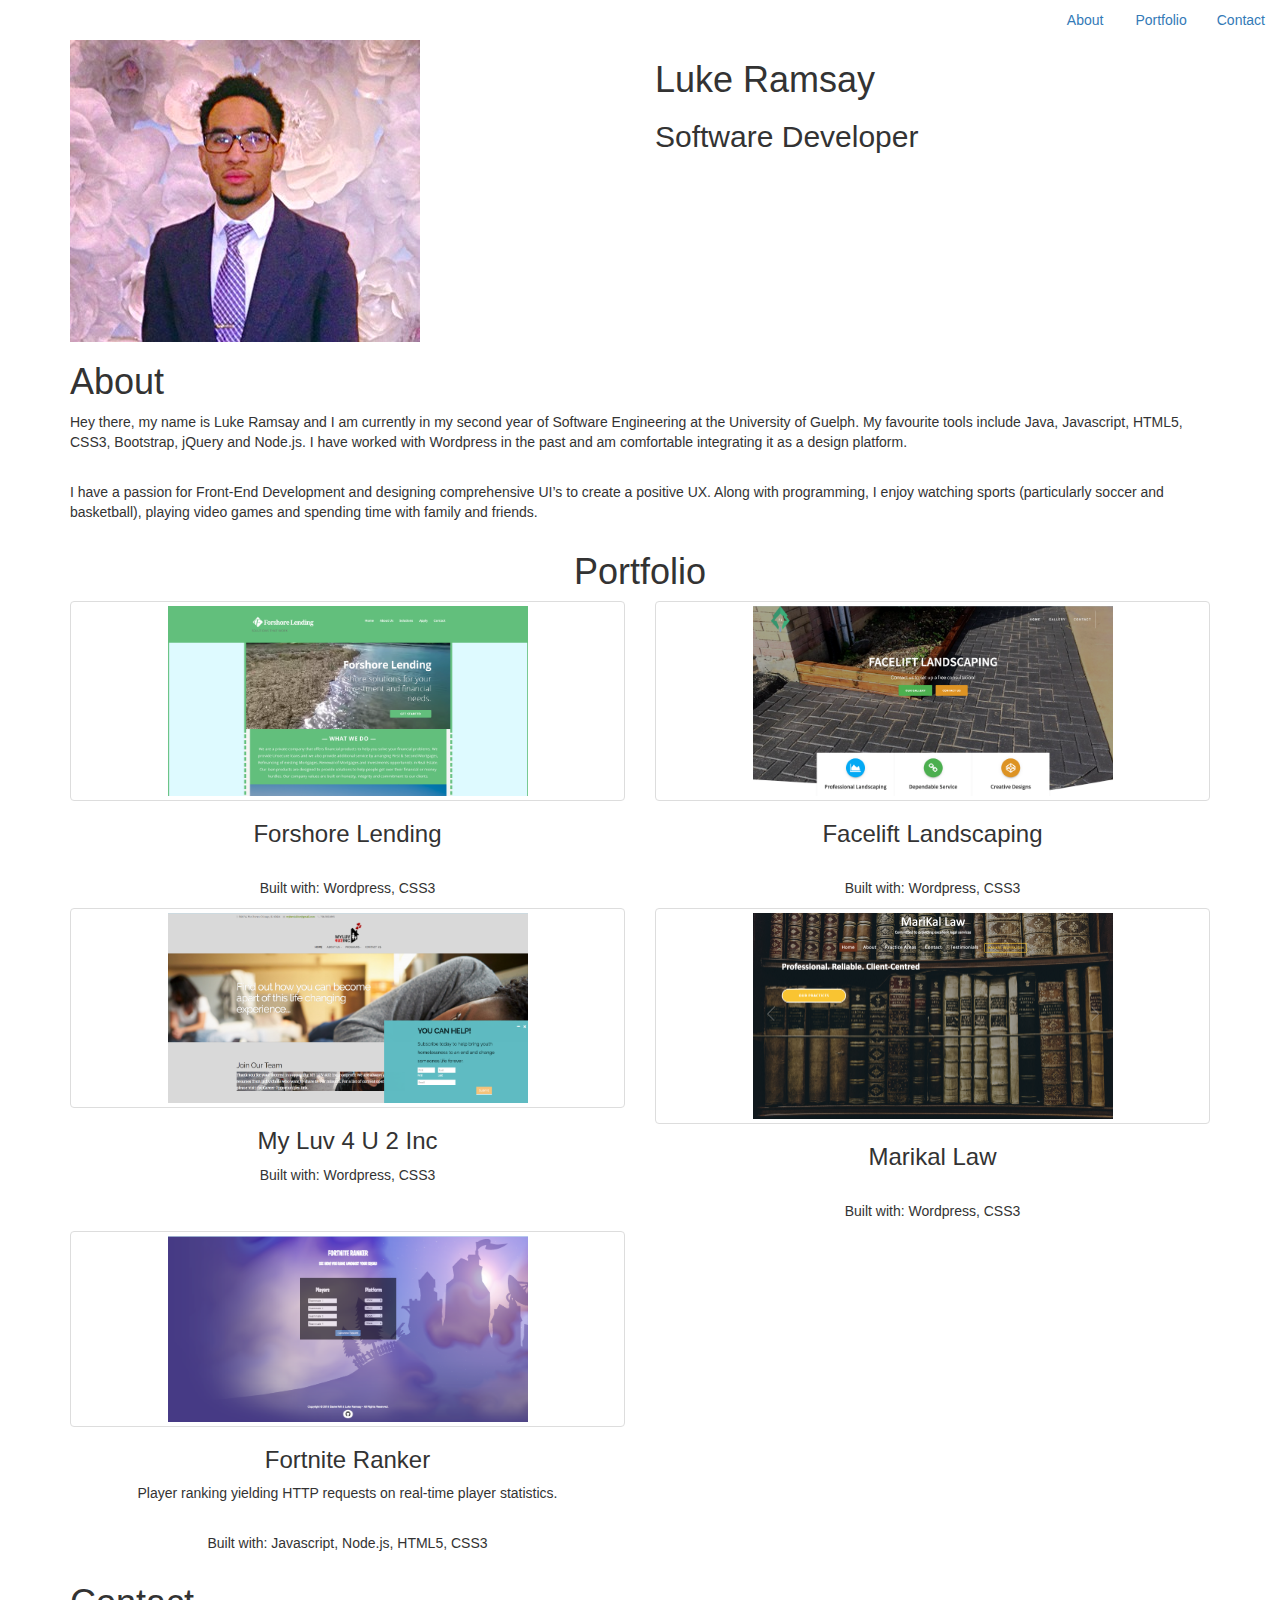
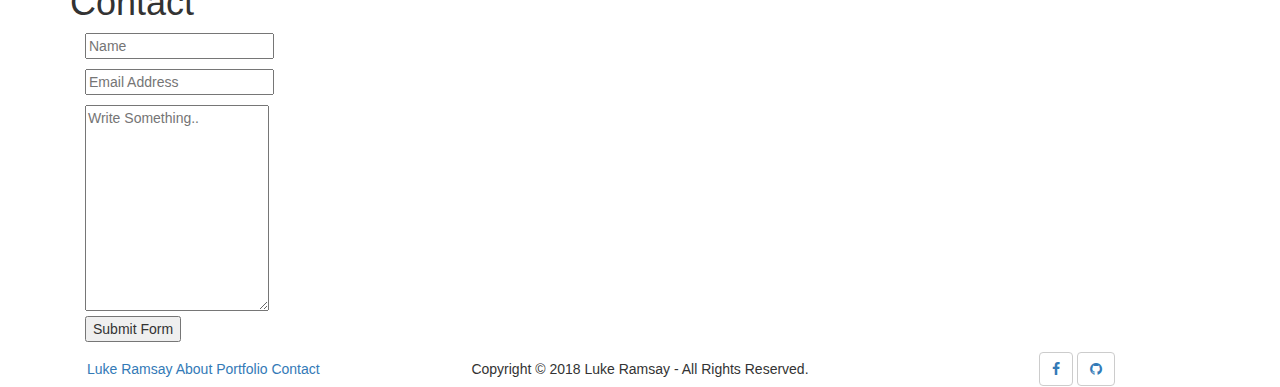
==== assets/index.html @ c756954b "First commit" ====
<!DOCTYPE html>
<html lang ="en">
  <head>
    <title>Luke Ramsay | Software Developer</title>
    <link rel="icon" href="images/VIXX_LR_logo.png">
    <meta charset="utf-8">
    <meta name="viewport" content="width=device-width, initial-scale=1">
    <link rel="stylesheet" href="https://maxcdn.bootstrapcdn.com/bootstrap/3.3.7/css/bootstrap.min.css">
    <link rel="stylesheet" href="https://cdnjs.cloudflare.com/ajax/libs/font-awesome/4.7.0/css/font-awesome.min.css">
    <link rel="stylesheet" type="text/css" href="styles/styles.css">
    <script src="https://ajax.googleapis.com/ajax/libs/jquery/3.3.1/jquery.min.js"></script>
    <script src="https://maxcdn.bootstrapcdn.com/bootstrap/3.3.7/js/bootstrap.min.js"></script>

    <script>
    function _(id){
      return document.getElementById(id);
    }
    function submitForm(){
	     _("mybtn").disabled = true;
	     _("status").innerHTML = 'please wait ...';
	     var formdata = new FormData();
	     formdata.append( "n", _("n").value );
	     formdata.append( "e", _("e").value );
	     formdata.append( "m", _("m").value );

       var ajax = new XMLHttpRequest();
	     ajax.open( "POST", "parser.php" );
	     ajax.onreadystatechange = function() {

        if(ajax.readyState == 4 && ajax.status == 200) {
			    if(ajax.responseText == "success"){
				    _("my_form").innerHTML = '<h2>Thanks '+_("n").value+', your message has been sent.</h2>';
			      } else {
				      _("status").innerHTML = ajax.responseText;
				      _("mybtn").disabled = false;
			         }
		        }
	         }
	ajax.send( formdata );
}
  </script>
  </head>

  <body>
    <div class="header">
        <ul class="nav nav-pills">
          <li class="pull-right"><a href="#p4">Contact</a></li>
          <li class="pull-right"><a href="#p3">Portfolio</a></li>
          <li class="pull-right"><a href="#p2">About</a></li>
        </ul>
    </div>

        <div class="container me" id="p1">
          <div class="row">
            <div class="col-xs-6">
              <img src="images/headshot.jpeg" alt="Luke Ramsay" class="headshot-image">
            </div>
            <div class="col-xs-6 header-text">
              <h1 class="h1-name">Luke Ramsay</h1>
              <h2 class="h2-name">Software Developer</h2>
          </div>
      </div>
    </div>

    <div class="about container" id="p2">
      <h1 class="section-title">About</h1>
      <div class="row">
        <div class="col-lg-12">
          <p class="p-text">Hey there, my name is Luke Ramsay and I am currently in my second year of Software Engineering at the University of Guelph.  My favourite tools include Java, Javascript, HTML5, CSS3, Bootstrap, jQuery and Node.js. I have worked with Wordpress in the past and am comfortable integrating it as a design platform.</p>
        </br>
        <p class="p-text">I have a passion for Front-End Development and designing comprehensive UI’s to create a positive UX. Along with programming, I enjoy watching sports (particularly soccer and basketball), playing video games and spending time with family and friends.</p>
        </div>
      </div>
    </div>

    <div class="page-two container text-center" id="p3">
      <div class="portfolio-top">
        <h1 class="section-title">Portfolio</h1>
      </div>
      <div class="row">
        <div class="col-md-6">
          <a href="www.forshorelending.com" target="_blank" class="thumbnail">
            <img src="images/forshorescreenshot.png" alt="Forshore Lending" height="180" width="360"></a>
             <h3 class="portfolio-title">Forshore Lending</h3>
           </br>
           <p class="p-text">Built with: Wordpress, CSS3</p>
          </div>
          <div class="col-md-6">
            <a href="www.faceliftlandscaping.com" target="_blank" class="thumbnail">
              <img src="images/faceliftscreenshot.png" alt="Facelift Landscaping" height="180" width="360"></a>
              <h3 class="portfolio-title">Facelift Landscaping</h3>
            </br>
            <p class="p-text">Built with: Wordpress, CSS3</p>
            </div>
          </div>

          <div class="row">
            <div class="col-md-6">
              <a href="www.myluv4u2inc.com" target="_blank" class="thumbnail">
                <img src="images/myluv4u2incscreenshot.png" alt="My Luv 4 U 2 Inc" height="180" width="360"></a>
                <h3 class="portfolio-title" >My Luv 4 U 2 Inc</h3>
              <p class="p-text">Built with: Wordpress, CSS3</p>
              </div>
              <div class="col-md-6">
                <a href="www.marikallaw.com" class="thumbnail"  target="_blank">
                  <img src="images/marikallawhome.png" alt="MariKal Law" height="180" width="360"></a>
                  <h3 class="portfolio-title">Marikal Law</h3>
                </br>
                <p class="p-text">Built with: Wordpress, CSS3</p>
                </div>
              </div>

              <div class="row">
                <div class="col-md-6">
                  <a href="#" class="thumbnail">
                    <img src="images/fortnitescreenshot.png" alt="Fortnite Ranker" height="180" width="360"></a>
                    <h3 class="portfolio-title">Fortnite Ranker</h3>
                    <p class="p-text">Player ranking yielding HTTP requests on real-time player statistics.</p>
                  </br>
                  <p class="p-text">Built with: Javascript, Node.js, HTML5, CSS3</p>
                </div>
              </div>
            </div>

            <div class="contact container" id="p4">
              <h1 class="section-title">Contact</h1>

              <div class="container">
                <form id="my_form" onsubmit="submitForm(); return false;">
                  <p><input type="text" id="n" placeholder="Name" required></p>
                  <p><input type="text"id="e" placeholder="Email Address" type="email" required></p>
                  <textarea id="m" placeholder="Write Something.." rows="10" required></textarea>
                  <p><input id="mybtn" type="submit" value="Submit Form"> <span id="status"></span></p>
                </form>
              </div>
            </div>

            <div class="footer">
              <div class="row">
                <div class="col-xs-4 text-center">
                  <h5 class="footer-menu">
                    <a href="#p1">Luke Ramsay</a>
                    <a href="#p2">About </a>
                    <a href="#p3">Portfolio </a>
                    <a href="#p4">Contact</a>
                  </h5>
                </div>

                <div class="col-xs-4 text-center">
                  <h5 class="footer-text">
                    Copyright © 2018 Luke Ramsay - All Rights Reserved.
                  </h5>
                </div>

                <div class="col-xs-4 text-center">
                  <button type="button" class="btn btn-default facebook social-media"><a href="https://www.facebook.com/luke.ramsay.71" class="fa fa-facebook" target="_blank"></a></button>
                  <button type="button" class="btn btn-default github social-media"><a href="https://github.com/ramsayyl" class="fa fa-github"></a></button>
                </div>
              </div>
            </div>

      </body>
</html>
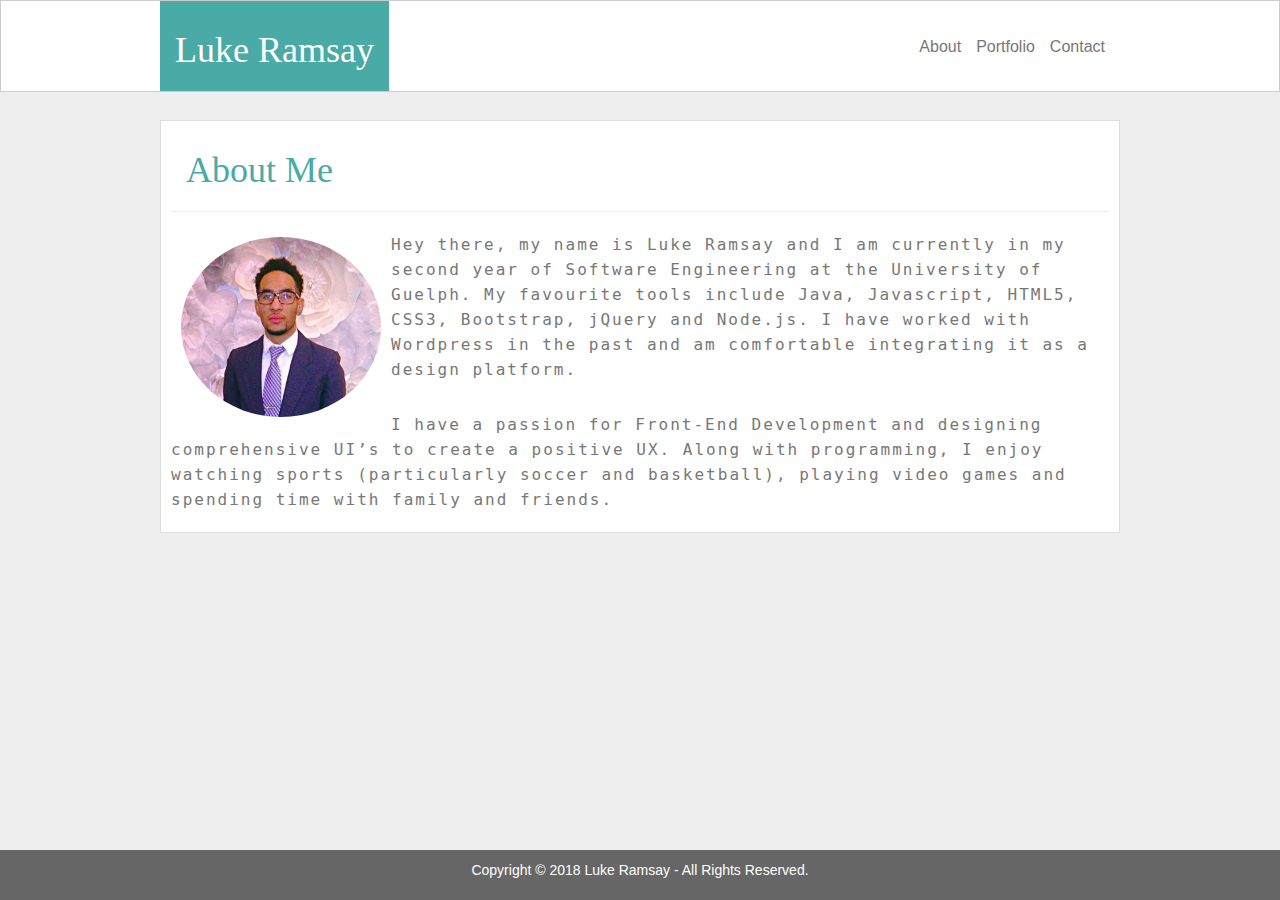
==== commit 84dac9ac: "completed assignment" ====
--- a/assets/index.html
+++ b/assets/index.html
@@ -7,157 +7,53 @@
     <meta name="viewport" content="width=device-width, initial-scale=1">
     <link rel="stylesheet" href="https://maxcdn.bootstrapcdn.com/bootstrap/3.3.7/css/bootstrap.min.css">
     <link rel="stylesheet" href="https://cdnjs.cloudflare.com/ajax/libs/font-awesome/4.7.0/css/font-awesome.min.css">
-    <link rel="stylesheet" type="text/css" href="styles/styles.css">
+    <!-- <link rel="stylesheet" type="text/css" href="css/reset.css"> -->
+    <link rel="stylesheet" type="text/css" href="css/styles.css">
     <script src="https://ajax.googleapis.com/ajax/libs/jquery/3.3.1/jquery.min.js"></script>
     <script src="https://maxcdn.bootstrapcdn.com/bootstrap/3.3.7/js/bootstrap.min.js"></script>
-
-    <script>
-    function _(id){
-      return document.getElementById(id);
-    }
-    function submitForm(){
-	     _("mybtn").disabled = true;
-	     _("status").innerHTML = 'please wait ...';
-	     var formdata = new FormData();
-	     formdata.append( "n", _("n").value );
-	     formdata.append( "e", _("e").value );
-	     formdata.append( "m", _("m").value );
-
-       var ajax = new XMLHttpRequest();
-	     ajax.open( "POST", "parser.php" );
-	     ajax.onreadystatechange = function() {
-
-        if(ajax.readyState == 4 && ajax.status == 200) {
-			    if(ajax.responseText == "success"){
-				    _("my_form").innerHTML = '<h2>Thanks '+_("n").value+', your message has been sent.</h2>';
-			      } else {
-				      _("status").innerHTML = ajax.responseText;
-				      _("mybtn").disabled = false;
-			         }
-		        }
-	         }
-	ajax.send( formdata );
-}
-  </script>
   </head>
 
-  <body>
+
+  <!-- Home Page/ About Me -->
+  <body id="index">
     <div class="header">
-        <ul class="nav nav-pills">
-          <li class="pull-right"><a href="#p4">Contact</a></li>
-          <li class="pull-right"><a href="#p3">Portfolio</a></li>
-          <li class="pull-right"><a href="#p2">About</a></li>
-        </ul>
+
+      <div class="main">
+
+        <div class="name">
+          <h1>Luke Ramsay</h1>
+        </div>
+
+        <div class="nav">
+          <ul>
+            <li><a href="index.html">About</a></li>
+            <li><a href="portfolio.html">Portfolio</a></li>
+            <li><a href="contact.html">Contact</a></li>
+          </ul>
+        </div>
+
+      </div>
+
     </div>
 
-        <div class="container me" id="p1">
-          <div class="row">
-            <div class="col-xs-6">
-              <img src="images/headshot.jpeg" alt="Luke Ramsay" class="headshot-image">
-            </div>
-            <div class="col-xs-6 header-text">
-              <h1 class="h1-name">Luke Ramsay</h1>
-              <h2 class="h2-name">Software Developer</h2>
-          </div>
+    <div class="main">
+      <div class="content">
+        <h1 class="about-heading">About Me</h1>
+
+        <hr>
+        <img class="headshot-image" src="images/headshot.jpeg" alt="Luke Ramsay">
+
+        <p class="about-text">Hey there, my name is Luke Ramsay and I am currently in my second year of Software Engineering at the University of Guelph.  My favourite tools include Java, Javascript, HTML5, CSS3, Bootstrap, jQuery and Node.js. I have worked with Wordpress in the past and am comfortable integrating it as a design platform.</p>
+        <br>
+        <p class="about-text">I have a passion for Front-End Development and designing comprehensive UI’s to create a positive UX. Along with programming, I enjoy watching sports (particularly soccer and basketball), playing video games and spending time with family and friends.</p>
       </div>
+
     </div>
 
-    <div class="about container" id="p2">
-      <h1 class="section-title">About</h1>
-      <div class="row">
-        <div class="col-lg-12">
-          <p class="p-text">Hey there, my name is Luke Ramsay and I am currently in my second year of Software Engineering at the University of Guelph.  My favourite tools include Java, Javascript, HTML5, CSS3, Bootstrap, jQuery and Node.js. I have worked with Wordpress in the past and am comfortable integrating it as a design platform.</p>
-        </br>
-        <p class="p-text">I have a passion for Front-End Development and designing comprehensive UI’s to create a positive UX. Along with programming, I enjoy watching sports (particularly soccer and basketball), playing video games and spending time with family and friends.</p>
-        </div>
-      </div>
+    <div class="footer">
+      <p class="footer-text">Copyright © 2018 Luke Ramsay - All Rights Reserved.</p>
     </div>
 
-    <div class="page-two container text-center" id="p3">
-      <div class="portfolio-top">
-        <h1 class="section-title">Portfolio</h1>
-      </div>
-      <div class="row">
-        <div class="col-md-6">
-          <a href="www.forshorelending.com" target="_blank" class="thumbnail">
-            <img src="images/forshorescreenshot.png" alt="Forshore Lending" height="180" width="360"></a>
-             <h3 class="portfolio-title">Forshore Lending</h3>
-           </br>
-           <p class="p-text">Built with: Wordpress, CSS3</p>
-          </div>
-          <div class="col-md-6">
-            <a href="www.faceliftlandscaping.com" target="_blank" class="thumbnail">
-              <img src="images/faceliftscreenshot.png" alt="Facelift Landscaping" height="180" width="360"></a>
-              <h3 class="portfolio-title">Facelift Landscaping</h3>
-            </br>
-            <p class="p-text">Built with: Wordpress, CSS3</p>
-            </div>
-          </div>
+  </body>
 
-          <div class="row">
-            <div class="col-md-6">
-              <a href="www.myluv4u2inc.com" target="_blank" class="thumbnail">
-                <img src="images/myluv4u2incscreenshot.png" alt="My Luv 4 U 2 Inc" height="180" width="360"></a>
-                <h3 class="portfolio-title" >My Luv 4 U 2 Inc</h3>
-              <p class="p-text">Built with: Wordpress, CSS3</p>
-              </div>
-              <div class="col-md-6">
-                <a href="www.marikallaw.com" class="thumbnail"  target="_blank">
-                  <img src="images/marikallawhome.png" alt="MariKal Law" height="180" width="360"></a>
-                  <h3 class="portfolio-title">Marikal Law</h3>
-                </br>
-                <p class="p-text">Built with: Wordpress, CSS3</p>
-                </div>
-              </div>
-
-              <div class="row">
-                <div class="col-md-6">
-                  <a href="#" class="thumbnail">
-                    <img src="images/fortnitescreenshot.png" alt="Fortnite Ranker" height="180" width="360"></a>
-                    <h3 class="portfolio-title">Fortnite Ranker</h3>
-                    <p class="p-text">Player ranking yielding HTTP requests on real-time player statistics.</p>
-                  </br>
-                  <p class="p-text">Built with: Javascript, Node.js, HTML5, CSS3</p>
-                </div>
-              </div>
-            </div>
-
-            <div class="contact container" id="p4">
-              <h1 class="section-title">Contact</h1>
-
-              <div class="container">
-                <form id="my_form" onsubmit="submitForm(); return false;">
-                  <p><input type="text" id="n" placeholder="Name" required></p>
-                  <p><input type="text"id="e" placeholder="Email Address" type="email" required></p>
-                  <textarea id="m" placeholder="Write Something.." rows="10" required></textarea>
-                  <p><input id="mybtn" type="submit" value="Submit Form"> <span id="status"></span></p>
-                </form>
-              </div>
-            </div>
-
-            <div class="footer">
-              <div class="row">
-                <div class="col-xs-4 text-center">
-                  <h5 class="footer-menu">
-                    <a href="#p1">Luke Ramsay</a>
-                    <a href="#p2">About </a>
-                    <a href="#p3">Portfolio </a>
-                    <a href="#p4">Contact</a>
-                  </h5>
-                </div>
-
-                <div class="col-xs-4 text-center">
-                  <h5 class="footer-text">
-                    Copyright © 2018 Luke Ramsay - All Rights Reserved.
-                  </h5>
-                </div>
-
-                <div class="col-xs-4 text-center">
-                  <button type="button" class="btn btn-default facebook social-media"><a href="https://www.facebook.com/luke.ramsay.71" class="fa fa-facebook" target="_blank"></a></button>
-                  <button type="button" class="btn btn-default github social-media"><a href="https://github.com/ramsayyl" class="fa fa-github"></a></button>
-                </div>
-              </div>
-            </div>
-
-      </body>
 </html>
--- a/assets/css/styles.css
+++ b/assets/css/styles.css
@@ -0,0 +1,153 @@
+body {
+  width: 100%;
+  margin: auto;
+  background-color: #eee;
+}
+
+.main {
+  width: 960px;
+  margin: 0 auto;
+}
+
+.header {
+  background-color: #fff;
+  width: 100%;
+  position: fixed;
+  top: 0;
+  border-style: solid;
+  border-width: 1px;
+  border-color: #ccc;
+  z-index: 5;
+}
+
+.name {
+  float: left;
+  font-family: Georgia;
+  font-size: 18px;
+  background-color: #4aaaa5;
+  color: #fff;
+  padding: 10px 15px;
+}
+
+a {
+  text-decoration: none;
+  color: #777;
+}
+
+a:hover {
+  text-decoration: none;
+  color: #4aaaa5;
+}
+
+li {
+  list-style: none;
+  float: left;
+  margin-left: 15px;
+  padding-top: 35px;
+  font-size: 16px;
+}
+
+ul {
+  margin-right: 15px;
+}
+
+.nav {
+  float: right;
+}
+
+.content {
+  margin-top: 120px;
+  margin-bottom: 120px;
+  padding: 10px 10px;
+  background-color: #fff;
+  height: auto;
+  border-style: solid;
+  border-width: 1px;
+  border-color: #ddd;
+}
+
+#portfolio .content {
+  height: auto;
+}
+
+#contact .content {
+  height: auto;
+}
+
+.about-heading {
+  color: #4aaaa5;
+  font-family: Georgia;
+  margin-left: 15px;
+}
+
+.about-text {
+  letter-spacing: 2px;
+  line-height: 25px;
+  font-size: 16px;
+  font-family: monospace;
+  color: #777;
+}
+
+
+.headshot-image {
+  float: left;
+  height: 180px;
+  width: 200px;
+  margin: 5px 10px;
+  border-radius: 50%;
+}
+
+#portfolio .thumbnail {
+  width: 100%;
+  border: 0;
+  box-shadow: none;
+  background: transparent;
+  transition: all .2s ease-in-out;
+}
+
+#portfolio .thumbnail:hover {
+  transform:  scale(1.2);
+}
+
+#portfolio .portfolio-title {
+  color: #777;
+  font-family: Georgia;
+  text-align: center;
+}
+
+#portfolio .p-text {
+  color: #777;
+  text-align: center;
+  font-family: monospace;
+}
+
+#contact .input {
+    width: 100%;
+    padding: 12px;
+    border: 1px solid #ccc;
+    border-radius: 4px;
+    box-sizing: border-box;
+    margin-top: 6px;
+    margin-bottom: 16px;
+    resize: vertical;
+}
+
+#contact .submit-button {
+  background-color: #4aaaa5;
+  color: #fff;
+  padding: 5px 10px;
+  margin-left: 10px;
+}
+
+.footer {
+  background-color: #666;
+  bottom: 0;
+  width: 100%;
+  position: fixed;
+}
+
+.footer-text {
+  text-align: center;
+  color: #fff;
+  padding: 10px;
+}
